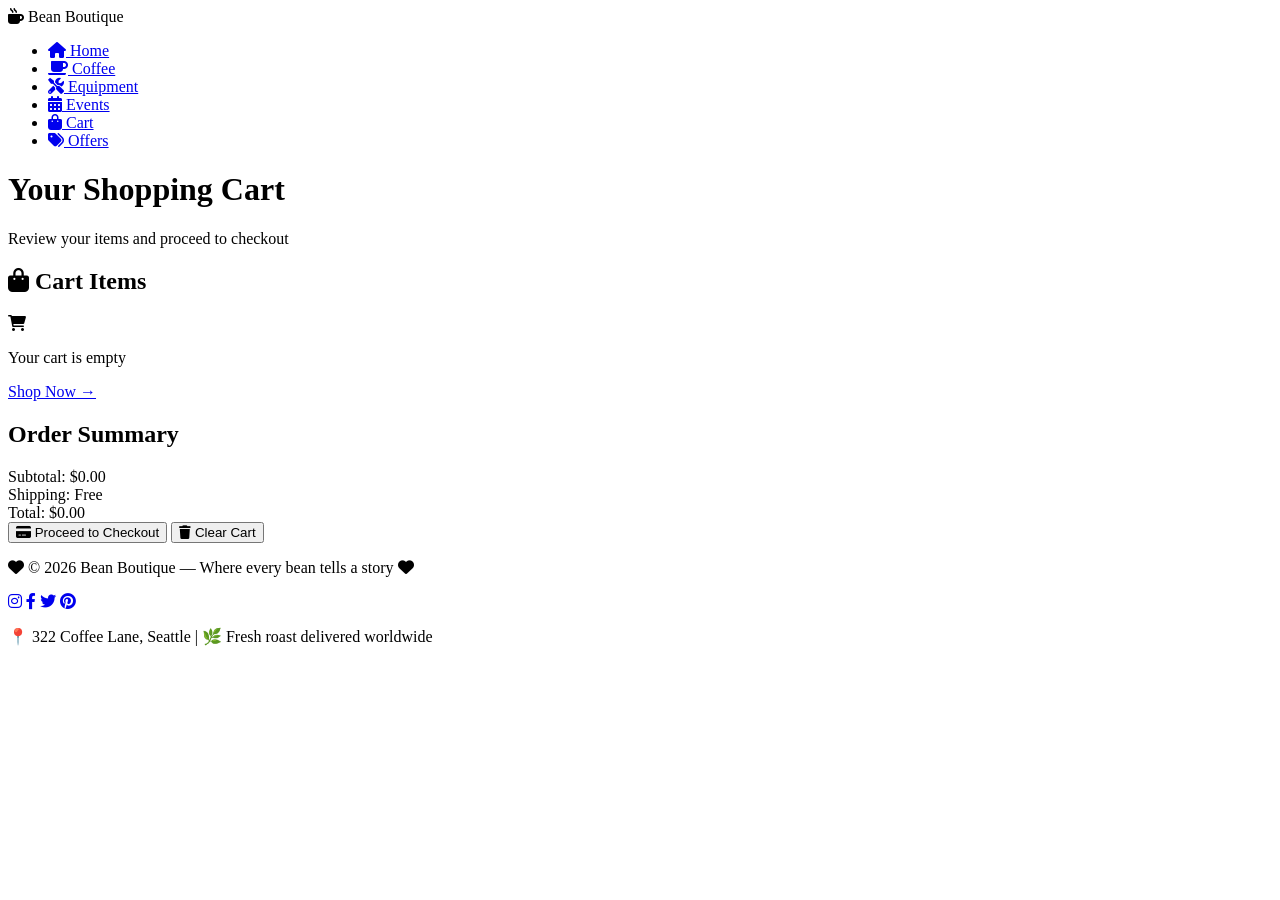
==== cart.html @ 531c9731 "Add files via upload" ====
<!DOCTYPE html>
<html lang="en">
<head>
    <meta charset="UTF-8">
    <meta name="viewport" content="width=device-width, initial-scale=1.0">
    <title>Shopping Cart - Bean Boutique</title>
    <link rel="stylesheet" href="css/styles.css">
    <link href="https://fonts.googleapis.com/css2?family=Inter:opsz,wght@14..32,300;14..32,400;14..32,600;14..32,700&family=Playfair+Display:wght@400;500;700;800&display=swap" rel="stylesheet">
    <link rel="stylesheet" href="https://cdnjs.cloudflare.com/ajax/libs/font-awesome/6.0.0-beta3/css/all.min.css">
</head>
<body>

<nav>
    <div class="logo"><i class="fas fa-mug-hot"></i> Bean Boutique</div>
    <ul>
        <li><a href="index.html"><i class="fas fa-home"></i> Home</a></li>
        <li><a href="coffee.html"><i class="fas fa-coffee"></i> Coffee</a></li>
        <li><a href="equipment.html"><i class="fas fa-tools"></i> Equipment</a></li>
        <li><a href="events.html"><i class="fas fa-calendar-alt"></i> Events</a></li>
        <li><a href="cart.html"><i class="fas fa-shopping-bag"></i> Cart</a></li>
        <li><a href="offers.html"><i class="fas fa-tags"></i> Offers</a></li>
    </ul>
</nav>

<header class="small-header cart-header">
    <h1>Your Shopping Cart</h1>
    <p>Review your items and proceed to checkout</p>
</header>

<section class="cart-section">
    <div class="cart-container">
        <div class="cart-items">
            <h2><i class="fas fa-shopping-bag"></i> Cart Items</h2>
            <div id="cartItemsList">
                <div class="empty-cart">
                    <i class="fas fa-shopping-cart"></i>
                    <p>Your cart is empty</p>
                    <a href="coffee.html" class="shop-now">Shop Now →</a>
                </div>
            </div>
        </div>
        <div class="cart-summary">
            <h2>Order Summary</h2>
            <div class="summary-details">
                <div class="summary-row">
                    <span>Subtotal:</span>
                    <span id="subtotal">$0.00</span>
                </div>
                <div class="summary-row">
                    <span>Shipping:</span>
                    <span>Free</span>
                </div>
                <div class="summary-row total">
                    <span>Total:</span>
                    <span id="total">$0.00</span>
                </div>
            </div>
            <button class="checkout-btn" onclick="checkout()"><i class="fas fa-credit-card"></i> Proceed to Checkout</button>
            <button class="clear-cart" onclick="clearCart()"><i class="fas fa-trash"></i> Clear Cart</button>
        </div>
    </div>
</section>

<footer>
    <p><i class="fas fa-heart"></i> © 2026 Bean Boutique — Where every bean tells a story <i class="fas fa-heart"></i></p>
    <div class="social-icons">
        <a href="#"><i class="fab fa-instagram"></i></a>
        <a href="#"><i class="fab fa-facebook-f"></i></a>
        <a href="#"><i class="fab fa-twitter"></i></a>
        <a href="#"><i class="fab fa-pinterest"></i></a>
    </div>
    <p>📍 322 Coffee Lane, Seattle | 🌿 Fresh roast delivered worldwide</p>
</footer>

<script>
function loadCart() {
    let cart = JSON.parse(localStorage.getItem('coffeeCart') || '[]');
    let cartItemsDiv = document.getElementById('cartItemsList');
    
    if (cart.length === 0) {
        cartItemsDiv.innerHTML = `<div class="empty-cart">
            <i class="fas fa-shopping-cart"></i>
            <p>Your cart is empty</p>
            <a href="coffee.html" class="shop-now">Shop Now →</a>
        </div>`;
        document.getElementById('subtotal').innerText = '$0.00';
        document.getElementById('total').innerText = '$0.00';
        return;
    }
    
    let html = '<div class="cart-items-list">';
    let subtotal = 0;
    
    cart.forEach((item, index) => {
        subtotal += item.price;
        html += `
            <div class="cart-item">
                <div class="cart-item-info">
                    <h3>${item.name}</h3>
                    <p>$${item.price.toFixed(2)}</p>
                </div>
                <button class="remove-item" onclick="removeItem(${index})"><i class="fas fa-trash-alt"></i> Remove</button>
            </div>
        `;
    });
    
    html += '</div>';
    cartItemsDiv.innerHTML = html;
    document.getElementById('subtotal').innerText = `$${subtotal.toFixed(2)}`;
    document.getElementById('total').innerText = `$${subtotal.toFixed(2)}`;
}

function removeItem(index) {
    let cart = JSON.parse(localStorage.getItem('coffeeCart') || '[]');
    cart.splice(index, 1);
    localStorage.setItem('coffeeCart', JSON.stringify(cart));
    loadCart();
}

function clearCart() {
    if (confirm('Are you sure you want to clear your cart?')) {
        localStorage.removeItem('coffeeCart');
        loadCart();
    }
}

function checkout() {
    let cart = JSON.parse(localStorage.getItem('coffeeCart') || '[]');
    if (cart.length === 0) {
        alert('Your cart is empty! Add some items first.');
        return;
    }
    alert('Thank you for your purchase! 🎉 Your order has been placed.');
    localStorage.removeItem('coffeeCart');
    loadCart();
}

loadCart();
</script>

</body>
</html>
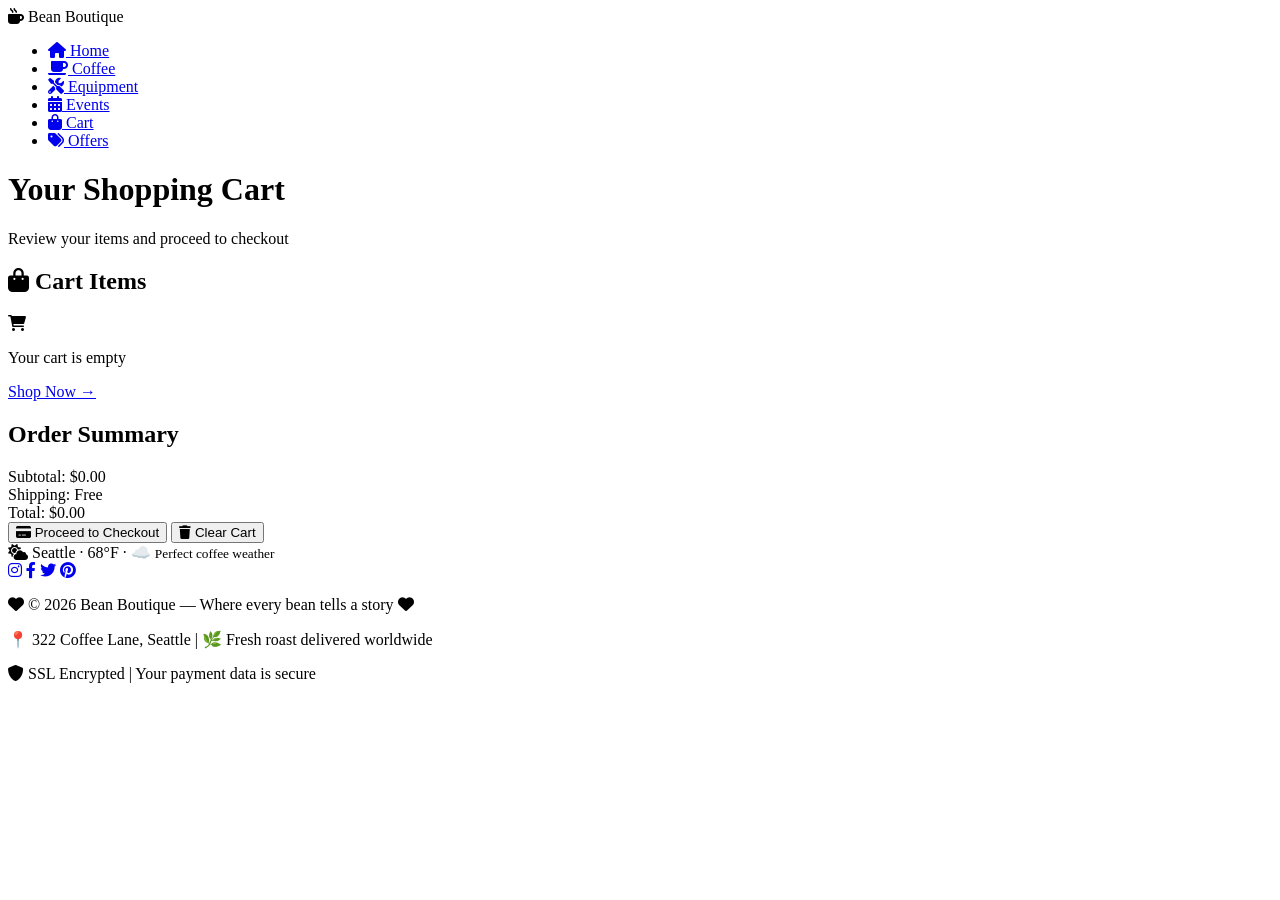
==== commit 75193dc4: "Add files via upload" ====
--- a/cart.html
+++ b/cart.html
@@ -62,14 +62,24 @@
 </section>
 
 <footer>
+    <div class="footer-content">
+        <div class="weather-mini">
+            <i class="fas fa-cloud-sun"></i> 
+            <span>Seattle · 68°F · ☁️</span>
+            <small>Perfect coffee weather</small>
+        </div>
+        <div class="social-icons">
+            <a href="#"><i class="fab fa-instagram"></i></a>
+            <a href="#"><i class="fab fa-facebook-f"></i></a>
+            <a href="#"><i class="fab fa-twitter"></i></a>
+            <a href="#"><i class="fab fa-pinterest"></i></a>
+        </div>
+    </div>
     <p><i class="fas fa-heart"></i> © 2026 Bean Boutique — Where every bean tells a story <i class="fas fa-heart"></i></p>
-    <div class="social-icons">
-        <a href="#"><i class="fab fa-instagram"></i></a>
-        <a href="#"><i class="fab fa-facebook-f"></i></a>
-        <a href="#"><i class="fab fa-twitter"></i></a>
-        <a href="#"><i class="fab fa-pinterest"></i></a>
-    </div>
     <p>📍 322 Coffee Lane, Seattle | 🌿 Fresh roast delivered worldwide</p>
+    <div class="security-badge">
+    <i class="fas fa-shield-alt"></i> SSL Encrypted | Your payment data is secure
+</div>
 </footer>
 
 <script>
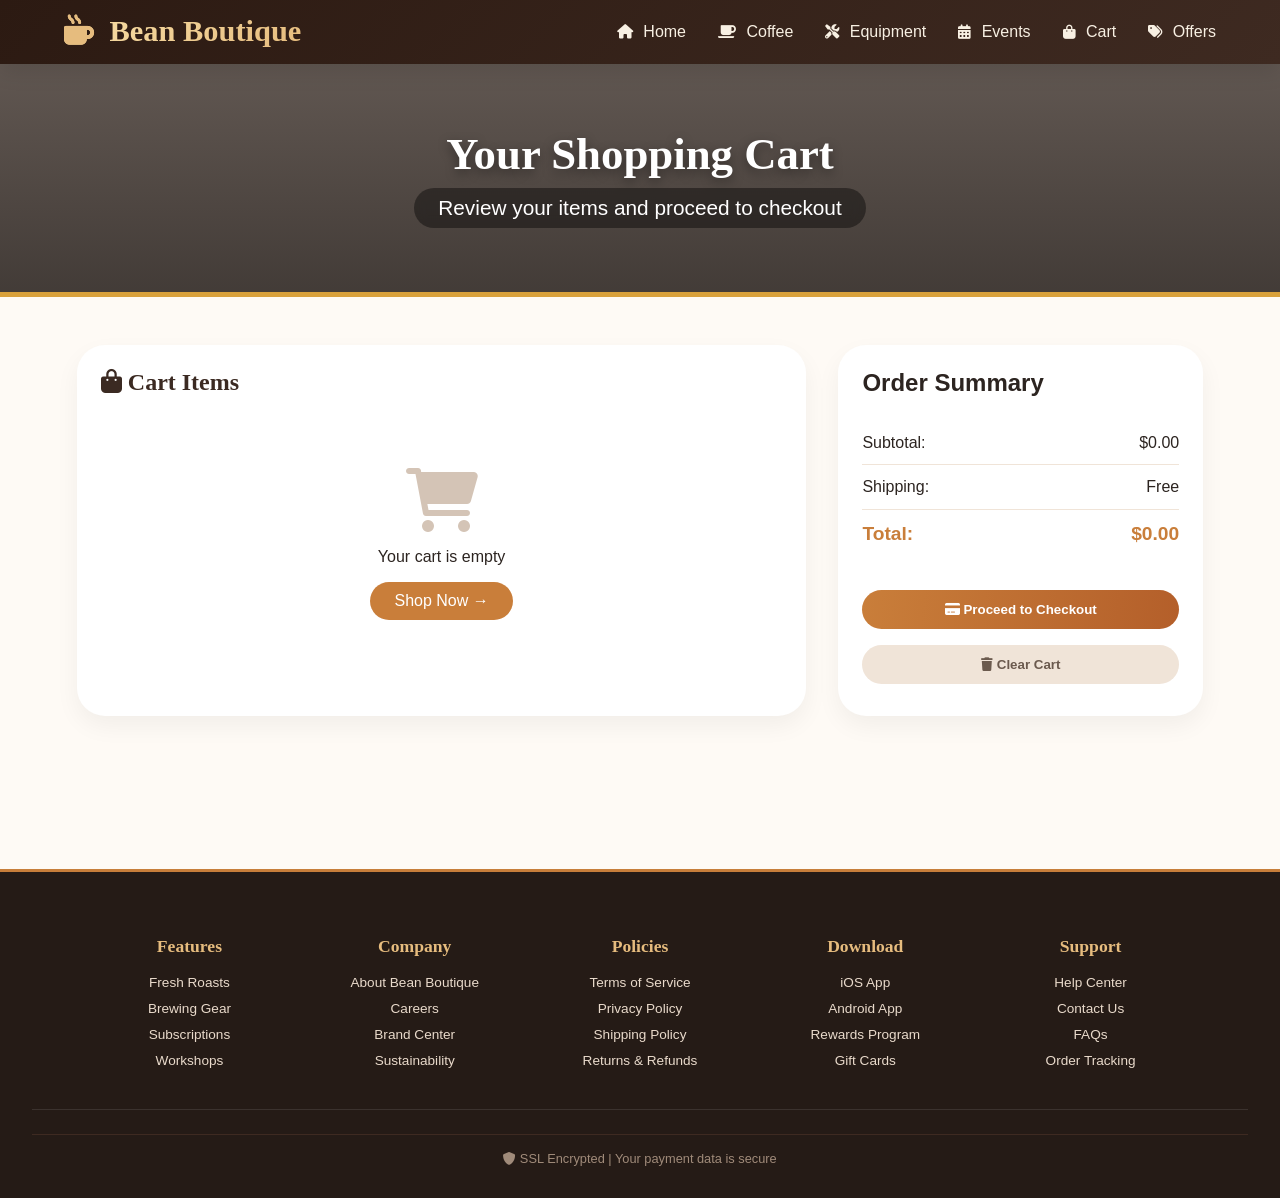
==== commit 52103dd2: "Add files via upload" ====
--- a/cart.html
+++ b/cart.html
@@ -10,6 +10,7 @@
 </head>
 <body>
 
+<!-- Navigation Bar -->
 <nav>
     <div class="logo"><i class="fas fa-mug-hot"></i> Bean Boutique</div>
     <ul>
@@ -22,11 +23,13 @@
     </ul>
 </nav>
 
+<!-- Page Header -->
 <header class="small-header cart-header">
     <h1>Your Shopping Cart</h1>
     <p>Review your items and proceed to checkout</p>
 </header>
 
+<!-- Plugin 3: Shopping Cart with Quantity Management -->
 <section class="cart-section">
     <div class="cart-container">
         <div class="cart-items">
@@ -61,28 +64,62 @@
     </div>
 </section>
 
+<!-- Footer -->
 <footer>
-    <div class="footer-content">
-        <div class="weather-mini">
-            <i class="fas fa-cloud-sun"></i> 
-            <span>Seattle · 68°F · ☁️</span>
-            <small>Perfect coffee weather</small>
-        </div>
-        <div class="social-icons">
-            <a href="#"><i class="fab fa-instagram"></i></a>
-            <a href="#"><i class="fab fa-facebook-f"></i></a>
-            <a href="#"><i class="fab fa-twitter"></i></a>
-            <a href="#"><i class="fab fa-pinterest"></i></a>
+    <div class="footer-columns">
+        <div class="footer-col">
+            <h3>Features</h3>
+            <ul>
+                <li><a href="coffee.html">Fresh Roasts</a></li>
+                <li><a href="equipment.html">Brewing Gear</a></li>
+                <li><a href="offers.html">Subscriptions</a></li>
+                <li><a href="events.html">Workshops</a></li>
+            </ul>
+        </div>
+        <div class="footer-col">
+            <h3>Company</h3>
+            <ul>
+                <li><a href="#">About Bean Boutique</a></li>
+                <li><a href="#">Careers</a></li>
+                <li><a href="#">Brand Center</a></li>
+                <li><a href="#">Sustainability</a></li>
+            </ul>
+        </div>
+        <div class="footer-col">
+            <h3>Policies</h3>
+            <ul>
+                <li><a href="#">Terms of Service</a></li>
+                <li><a href="#">Privacy Policy</a></li>
+                <li><a href="#">Shipping Policy</a></li>
+                <li><a href="#">Returns & Refunds</a></li>
+            </ul>
+        </div>
+        <div class="footer-col">
+            <h3>Download</h3>
+            <ul>
+                <li><a href="#">iOS App</a></li>
+                <li><a href="#">Android App</a></li>
+                <li><a href="#">Rewards Program</a></li>
+                <li><a href="#">Gift Cards</a></li>
+            </ul>
+        </div>
+        <div class="footer-col">
+            <h3>Support</h3>
+            <ul>
+                <li><a href="#">Help Center</a></li>
+                <li><a href="#">Contact Us</a></li>
+                <li><a href="#">FAQs</a></li>
+                <li><a href="#">Order Tracking</a></li>
+            </ul>
         </div>
     </div>
-    <p><i class="fas fa-heart"></i> © 2026 Bean Boutique — Where every bean tells a story <i class="fas fa-heart"></i></p>
-    <p>📍 322 Coffee Lane, Seattle | 🌿 Fresh roast delivered worldwide</p>
     <div class="security-badge">
-    <i class="fas fa-shield-alt"></i> SSL Encrypted | Your payment data is secure
-</div>
+        <i class="fas fa-shield-alt"></i> SSL Encrypted | Your payment data is secure
+    </div>
 </footer>
 
 <script>
+// Load and display cart items from localStorage
 function loadCart() {
     let cart = JSON.parse(localStorage.getItem('coffeeCart') || '[]');
     let cartItemsDiv = document.getElementById('cartItemsList');
@@ -102,12 +139,19 @@
     let subtotal = 0;
     
     cart.forEach((item, index) => {
-        subtotal += item.price;
+        let itemTotal = item.price * item.quantity;
+        subtotal += itemTotal;
         html += `
             <div class="cart-item">
                 <div class="cart-item-info">
                     <h3>${item.name}</h3>
-                    <p>$${item.price.toFixed(2)}</p>
+                    <p>$${item.price.toFixed(2)} each</p>
+                    <div class="quantity-controls">
+                        <button class="qty-btn" onclick="updateQuantity(${index}, -1)">-</button>
+                        <span class="qty-value">${item.quantity}</span>
+                        <button class="qty-btn" onclick="updateQuantity(${index}, 1)">+</button>
+                        <span class="item-total">$${itemTotal.toFixed(2)}</span>
+                    </div>
                 </div>
                 <button class="remove-item" onclick="removeItem(${index})"><i class="fas fa-trash-alt"></i> Remove</button>
             </div>
@@ -120,6 +164,22 @@
     document.getElementById('total').innerText = `$${subtotal.toFixed(2)}`;
 }
 
+// Update item quantity
+function updateQuantity(index, change) {
+    let cart = JSON.parse(localStorage.getItem('coffeeCart') || '[]');
+    let newQuantity = cart[index].quantity + change;
+    
+    if (newQuantity < 1) {
+        cart.splice(index, 1);
+    } else {
+        cart[index].quantity = newQuantity;
+    }
+    
+    localStorage.setItem('coffeeCart', JSON.stringify(cart));
+    loadCart();
+}
+
+// Remove single item from cart
 function removeItem(index) {
     let cart = JSON.parse(localStorage.getItem('coffeeCart') || '[]');
     cart.splice(index, 1);
@@ -127,6 +187,7 @@
     loadCart();
 }
 
+// Clear entire cart
 function clearCart() {
     if (confirm('Are you sure you want to clear your cart?')) {
         localStorage.removeItem('coffeeCart');
@@ -134,6 +195,7 @@
     }
 }
 
+// Checkout process
 function checkout() {
     let cart = JSON.parse(localStorage.getItem('coffeeCart') || '[]');
     if (cart.length === 0) {
@@ -145,6 +207,7 @@
     loadCart();
 }
 
+// Initialize cart on page load
 loadCart();
 </script>
 
--- a/css/styles.css
+++ b/css/styles.css
@@ -0,0 +1,1488 @@
+/* Reset & Base Styles */
+* {
+    margin: 0;
+    padding: 0;
+    box-sizing: border-box;
+}
+
+body {
+    font-family: 'Inter', sans-serif;
+    background-color: #fefaf5;
+    color: #2c2420;
+    scroll-behavior: smooth;
+}
+
+/* Navigation Bar */
+nav {
+    display: flex;
+    justify-content: space-between;
+    align-items: center;
+    background: linear-gradient(135deg, #2c1a12 0%, #3e2a21 100%);
+    padding: 0.9rem 5%;
+    box-shadow: 0 8px 20px rgba(0,0,0,0.1);
+    position: sticky;
+    top: 0;
+    z-index: 100;
+}
+
+.logo {
+    font-family: 'Playfair Display', serif;
+    font-size: 1.9rem;
+    font-weight: 800;
+    background: linear-gradient(135deg, #f9e0a8, #e6bc7e);
+    -webkit-background-clip: text;
+    background-clip: text;
+    color: transparent;
+}
+
+.logo i {
+    color: #e6bc7e;
+    margin-right: 8px;
+    background: none;
+    -webkit-background-clip: unset;
+    background-clip: unset;
+    color: #e6bc7e;
+}
+
+nav ul {
+    display: flex;
+    gap: 2rem;
+    list-style: none;
+}
+
+nav ul li a {
+    color: #f8f0e3;
+    text-decoration: none;
+    font-weight: 500;
+    font-size: 1rem;
+    transition: all 0.3s ease;
+    position: relative;
+    padding: 0.5rem 0;
+}
+
+nav ul li a i {
+    margin-right: 6px;
+    font-size: 0.9rem;
+}
+
+/* Animated underline on hover */
+nav ul li a::after {
+    content: '';
+    position: absolute;
+    bottom: 0;
+    left: 0;
+    width: 0;
+    height: 2px;
+    background: #e6bc7e;
+    transition: width 0.3s;
+}
+
+nav ul li a:hover::after {
+    width: 100%;
+}
+
+nav ul li a:hover {
+    color: #ffdd9e;
+    transform: translateY(-2px);
+}
+
+/* Header & Hero Sections */
+header {
+    background: linear-gradient(rgba(30, 18, 12, 0.6), rgba(20, 12, 8, 0.7)), url('https://images.pexels.com/photos/1695052/pexels-photo-1695052.jpeg?auto=compress&cs=tinysrgb&w=1600');
+    background-size: cover;
+    background-position: center 35%;
+    text-align: center;
+    padding: 6rem 2rem;
+    color: white;
+    border-bottom: 5px solid #d9a13b;
+}
+
+header h1 {
+    font-family: 'Playfair Display', serif;
+    font-size: 3.8rem;
+    font-weight: 800;
+    text-shadow: 0 4px 12px rgba(0,0,0,0.4);
+    margin-bottom: 0.8rem;
+    animation: fadeInUp 1s ease;
+}
+
+header p {
+    font-size: 1.3rem;
+    font-weight: 300;
+    background: rgba(0,0,0,0.4);
+    display: inline-block;
+    padding: 0.5rem 1.5rem;
+    border-radius: 60px;
+    backdrop-filter: blur(6px);
+}
+
+/* Fade in animation */
+@keyframes fadeInUp {
+    from {
+        opacity: 0;
+        transform: translateY(30px);
+    }
+    to {
+        opacity: 1;
+        transform: translateY(0);
+    }
+}
+
+/* Notification message - hidden by default, shown via JS */
+#notificationMsg {
+    display: none;
+}
+
+/* Slideshow Carousel */
+.slideshow-container {
+    width: 100%;
+    margin: 2rem auto;
+    border-radius: 28px;
+    overflow: hidden;
+    box-shadow: 0 20px 35px -12px rgba(0,0,0,0.25);
+    background: #e7d9cd;
+    padding: 8px;
+    position: relative;
+}
+
+.slide {
+    width: 100%;
+    height: auto;
+    display: none;
+}
+
+.slide.active {
+    display: block;
+    animation: fadeAnim 1.2s;
+}
+
+@keyframes fadeAnim {
+    0% { opacity: 0.4; }
+    100% { opacity: 1; }
+}
+
+.slideshow-dots {
+    text-align: center;
+    padding: 12px 0;
+    background: #e7d9cd;
+}
+
+.dot {
+    cursor: pointer;
+    height: 12px;
+    width: 12px;
+    margin: 0 5px;
+    background-color: #c4a27a;
+    border-radius: 50%;
+    display: inline-block;
+    transition: background-color 0.3s ease;
+}
+
+.dot:hover, .dot.active {
+    background-color: #c97e3a;
+    transform: scale(1.2);
+}
+
+/* Features Section (Homepage) */
+.features {
+    display: flex;
+    flex-wrap: wrap;
+    justify-content: center;
+    gap: 2rem;
+    padding: 4rem 6%;
+    background: #fffaf5;
+}
+
+.box {
+    background: white;
+    padding: 0 1.8rem 2rem 1.8rem;
+    width: 350px;
+    text-align: center;
+    border-radius: 32px;
+    box-shadow: 0 20px 30px -10px rgba(0, 0, 0, 0.08);
+    transition: all 0.35s cubic-bezier(0.2, 0.9, 0.4, 1.1);
+    border: 1px solid rgba(217, 161, 59, 0.2);
+    overflow: hidden;
+}
+
+.box:hover {
+    transform: translateY(-12px);
+    box-shadow: 0 28px 38px -14px rgba(90, 45, 20, 0.2);
+    border-color: #e6bc7e;
+}
+
+.box-image {
+    width: calc(100% + 3.6rem);
+    margin: 0 -1.8rem 1.5rem -1.8rem;
+    height: 200px;
+    overflow: hidden;
+}
+
+.box-image img {
+    width: 100%;
+    height: 100%;
+    object-fit: cover;
+    transition: transform 0.5s ease;
+}
+
+.box:hover .box-image img {
+    transform: scale(1.05);
+}
+
+.box i {
+    font-size: 2.5rem;
+    color: #c97e3a;
+    margin-bottom: 1rem;
+    background: #fff0e3;
+    padding: 0.6rem;
+    border-radius: 60px;
+    transition: 0.2s;
+    display: inline-block;
+    margin-top: -1.2rem;
+}
+
+.box:hover i {
+    background: #e6bc7e20;
+    color: #a5551e;
+    transform: scale(1.05);
+}
+
+.box h2 {
+    font-family: 'Playfair Display', serif;
+    font-size: 1.8rem;
+    margin-bottom: 0.8rem;
+    color: #3b2a22;
+}
+
+.box p {
+    color: #5e4b3c;
+    line-height: 1.5;
+    margin-bottom: 1.2rem;
+}
+
+.btn-learn {
+    display: inline-block;
+    padding: 8px 20px;
+    background: linear-gradient(95deg, #c97e3a, #b45f2a);
+    color: white;
+    text-decoration: none;
+    border-radius: 60px;
+    font-weight: 600;
+    font-size: 0.9rem;
+    transition: all 0.3s;
+}
+
+.btn-learn:hover {
+    transform: translateX(5px);
+    background: linear-gradient(95deg, #b45f2a, #9b4c1c);
+}
+
+/* Gallery Section */
+.gallery-section {
+    padding: 4rem 6%;
+    background: #f7efe7;
+}
+
+.gallery-section h2 {
+    font-family: 'Playfair Display', serif;
+    text-align: center;
+    font-size: 2.5rem;
+    color: #3b2a22;
+    margin-bottom: 2rem;
+}
+
+.gallery-section h2 i {
+    color: #c97e3a;
+    margin-right: 12px;
+}
+
+.gallery-grid {
+    display: grid;
+    grid-template-columns: repeat(auto-fit, minmax(300px, 1fr));
+    gap: 1.5rem;
+    max-width: 1400px;
+    margin: 0 auto;
+}
+
+.gallery-item {
+    position: relative;
+    border-radius: 20px;
+    overflow: hidden;
+    cursor: pointer;
+    box-shadow: 0 10px 20px rgba(0,0,0,0.1);
+    transition: transform 0.3s;
+}
+
+.gallery-item:hover {
+    transform: translateY(-8px);
+}
+
+.gallery-item img {
+    width: 100%;
+    height: 280px;
+    object-fit: cover;
+    display: block;
+    transition: transform 0.5s;
+}
+
+.gallery-item:hover img {
+    transform: scale(1.08);
+}
+
+.gallery-overlay {
+    position: absolute;
+    bottom: 0;
+    left: 0;
+    right: 0;
+    background: linear-gradient(to top, rgba(0,0,0,0.8), transparent);
+    color: white;
+    padding: 1rem;
+    transform: translateY(100%);
+    transition: transform 0.3s;
+}
+
+.gallery-item:hover .gallery-overlay {
+    transform: translateY(0);
+}
+
+.gallery-overlay span {
+    display: block;
+    font-weight: 600;
+    font-size: 1.1rem;
+}
+
+/* Modal Popup */
+.modal {
+    display: none;
+    position: fixed;
+    z-index: 1000;
+    left: 0;
+    top: 0;
+    width: 100%;
+    height: 100%;
+    background-color: rgba(0, 0, 0, 0.7);
+    backdrop-filter: blur(5px);
+    align-items: center;
+    justify-content: center;
+}
+
+.modal-content {
+    background: linear-gradient(145deg, #ffffff, #fff7ef);
+    margin: auto;
+    padding: 2rem 2rem 2.2rem;
+    width: 90%;
+    max-width: 420px;
+    border-radius: 48px;
+    text-align: center;
+    box-shadow: 0 35px 55px rgba(0, 0, 0, 0.3);
+    position: relative;
+    animation: modalPop 0.4s ease-out;
+    border: 1px solid #ffdeae;
+}
+
+@keyframes modalPop {
+    from {
+        transform: scale(0.9);
+        opacity: 0;
+    }
+    to {
+        transform: scale(1);
+        opacity: 1;
+    }
+}
+
+.close {
+    position: absolute;
+    right: 1.5rem;
+    top: 1.2rem;
+    font-size: 2rem;
+    font-weight: bold;
+    cursor: pointer;
+    color: #b46f3a;
+    transition: 0.2s;
+}
+
+.close:hover {
+    color: #d34200;
+    transform: rotate(90deg);
+}
+
+.modal-content i.fa-gift {
+    font-size: 2.8rem;
+    color: #c97e3a;
+    margin-bottom: 0.5rem;
+}
+
+.modal-content h2 {
+    font-family: 'Playfair Display', serif;
+    font-size: 2rem;
+    color: #2f221b;
+    margin-bottom: 0.5rem;
+}
+
+.modal-content p {
+    font-size: 1rem;
+    margin: 0.5rem 0 1.5rem;
+    color: #7a5a44;
+}
+
+.modal-content input {
+    width: 85%;
+    padding: 14px 18px;
+    margin: 0.5rem 0 1.2rem;
+    border: 1.5px solid #e9cfb0;
+    border-radius: 60px;
+    font-size: 1rem;
+    background: #fffbf5;
+    transition: 0.2s;
+    outline: none;
+    font-family: 'Inter', sans-serif;
+}
+
+.modal-content input:focus {
+    border-color: #c97e3a;
+    box-shadow: 0 0 0 3px rgba(201, 126, 58, 0.2);
+}
+
+.modal-content button {
+    background: linear-gradient(95deg, #c97e3a, #b45f2a);
+    border: none;
+    padding: 12px 28px;
+    font-weight: 700;
+    font-size: 1rem;
+    border-radius: 60px;
+    color: white;
+    cursor: pointer;
+    transition: all 0.2s;
+    width: 85%;
+    font-family: 'Inter', sans-serif;
+    box-shadow: 0 6px 12px rgba(185, 95, 30, 0.25);
+}
+
+.modal-content button:hover {
+    background: linear-gradient(95deg, #b45f2a, #9b4c1c);
+    transform: scale(0.97);
+}
+
+.modal-content small {
+    display: block;
+    margin-top: 1rem;
+    color: #b8865b;
+    font-size: 0.75rem;
+}
+
+/* Footer */
+footer {
+    background: #251b16;
+    color: #e9dacb;
+    text-align: center;
+    padding: 2rem;
+    margin-top: 2rem;
+    border-top: 3px solid #c77e3a;
+}
+
+/* Responsive Design - Tablet */
+@media (max-width: 850px) {
+    nav {
+        flex-direction: column;
+        gap: 0.8rem;
+    }
+    nav ul {
+        gap: 1.2rem;
+        flex-wrap: wrap;
+        justify-content: center;
+    }
+    header h1 {
+        font-size: 2.5rem;
+    }
+    .slideshow {
+        height: 300px;
+    }
+    .features {
+        padding: 2rem 5%;
+    }
+    .gallery-grid {
+        grid-template-columns: repeat(auto-fit, minmax(250px, 1fr));
+    }
+}
+
+/* Responsive Design - Mobile */
+@media (max-width: 650px) {
+    .slideshow {
+        height: 220px;
+    }
+    .box {
+        width: 90%;
+    }
+    .modal-content {
+        width: 92%;
+        padding: 1.5rem;
+    }
+    header {
+        padding: 3rem 1rem;
+    }
+    header h1 {
+        font-size: 1.8rem;
+    }
+    .gallery-section h2 {
+        font-size: 1.8rem;
+    }
+}
+
+::placeholder {
+    color: #c1aa91;
+    font-style: italic;
+}
+
+/* Page-specific headers */
+.small-header {
+    background: linear-gradient(rgba(30, 18, 12, 0.7), rgba(20, 12, 8, 0.8)), url('https://images.pexels.com/photos/1695052/pexels-photo-1695052.jpeg?auto=compress&cs=tinysrgb&w=1600');
+    background-size: cover;
+    background-position: center;
+    text-align: center;
+    padding: 4rem 2rem;
+    color: white;
+    border-bottom: 5px solid #d9a13b;
+}
+
+.small-header h1 {
+    font-family: 'Playfair Display', serif;
+    font-size: 2.8rem;
+    margin-bottom: 0.5rem;
+}
+
+.coffee-header { background: linear-gradient(rgba(30, 18, 12, 0.7), rgba(20, 12, 8, 0.8)), url('https://images.pexels.com/photos/312418/pexels-photo-312418.jpeg?auto=compress&cs=tinysrgb&w=1600'); }
+.events-header { background: linear-gradient(rgba(30, 18, 12, 0.7), rgba(20, 12, 8, 0.8)), url('https://images.pexels.com/photos/3357705/pexels-photo-3357705.jpeg?auto=compress&cs=tinysrgb&w=1600'); }
+.equipment-header { background: linear-gradient(rgba(30, 18, 12, 0.7), rgba(20, 12, 8, 0.8)), url('https://images.pexels.com/photos/302899/pexels-photo-302899.jpeg?auto=compress&cs=tinysrgb&w=1600'); }
+.cart-header { background: linear-gradient(rgba(30, 18, 12, 0.7), rgba(20, 12, 8, 0.8)), url('https://images.pexels.com/photos/2298609/pexels-photo-2298609.jpeg?auto=compress&cs=tinysrgb&w=1600'); }
+.offers-header { background: linear-gradient(rgba(30, 18, 12, 0.7), rgba(20, 12, 8, 0.8)), url('https://images.pexels.com/photos/414630/pexels-photo-414630.jpeg?auto=compress&cs=tinysrgb&w=1600'); }
+
+/* Search Bar */
+.search-section {
+    text-align: center;
+    padding: 2rem;
+    background: #fffaf5;
+}
+
+.search-wrapper {
+    display: inline-block;
+    position: relative;
+    width: 50%;
+}
+
+.search-wrapper i {
+    position: absolute;
+    left: 18px;
+    top: 50%;
+    transform: translateY(-50%);
+    color: #c97e3a;
+}
+
+#searchBar {
+    width: 100%;
+    padding: 14px 20px 14px 45px;
+    border-radius: 60px;
+    border: 2px solid #e9cfb0;
+    font-size: 1rem;
+    transition: all 0.3s;
+    background: white;
+}
+
+#searchBar:focus {
+    outline: none;
+    border-color: #c97e3a;
+    box-shadow: 0 0 0 3px rgba(201, 126, 58, 0.1);
+    width: 100%;
+}
+
+/* Coffee Cards */
+.coffee-container {
+    display: grid;
+    grid-template-columns: repeat(auto-fit, minmax(350px, 1fr));
+    gap: 2rem;
+    padding: 3rem 6%;
+    background: #fefaf5;
+}
+
+.coffee-card {
+    display: flex;
+    background: white;
+    border-radius: 24px;
+    overflow: hidden;
+    box-shadow: 0 10px 25px rgba(0,0,0,0.05);
+    transition: all 0.3s;
+    border: 1px solid #f0e4d8;
+}
+
+.coffee-card:hover {
+    transform: translateY(-5px);
+    box-shadow: 0 20px 35px rgba(0,0,0,0.1);
+}
+
+.coffee-image {
+    width: 40%;
+    overflow: hidden;
+}
+
+.coffee-image img {
+    width: 100%;
+    height: 100%;
+    object-fit: cover;
+    transition: transform 0.3s;
+}
+
+.coffee-card:hover .coffee-image img {
+    transform: scale(1.05);
+}
+
+.coffee-info {
+    width: 60%;
+    padding: 1.2rem;
+}
+
+.coffee-info h2 {
+    font-family: 'Playfair Display', serif;
+    font-size: 1.3rem;
+    margin-bottom: 0.5rem;
+    color: #3b2a22;
+}
+
+.rating {
+    color: #f5b042;
+    margin-bottom: 0.5rem;
+    font-size: 0.8rem;
+}
+
+.coffee-info p {
+    color: #6b5a4e;
+    font-size: 0.85rem;
+    line-height: 1.4;
+    margin-bottom: 0.8rem;
+}
+
+.price {
+    font-size: 1.3rem;
+    font-weight: 700;
+    color: #c97e3a;
+    margin-bottom: 0.8rem;
+}
+
+.price span {
+    font-size: 0.8rem;
+    font-weight: normal;
+    color: #a08b7a;
+}
+
+.add-to-cart {
+    background: linear-gradient(95deg, #c97e3a, #b45f2a);
+    border: none;
+    padding: 8px 16px;
+    border-radius: 60px;
+    color: white;
+    cursor: pointer;
+    font-size: 0.85rem;
+    transition: all 0.3s;
+    width: 100%;
+}
+
+.add-to-cart:hover {
+    transform: translateY(-2px);
+    box-shadow: 0 4px 12px rgba(185, 95, 30, 0.3);
+}
+
+/* Events Page */
+.events-container {
+    display: grid;
+    grid-template-columns: repeat(auto-fit, minmax(320px, 1fr));
+    gap: 2rem;
+    padding: 3rem 6%;
+    background: #fefaf5;
+}
+
+.event-card {
+    background: white;
+    padding: 2rem;
+    border-radius: 28px;
+    text-align: center;
+    transition: all 0.3s;
+    border: 1px solid #f0e4d8;
+}
+
+.event-card:hover {
+    transform: translateY(-8px);
+    box-shadow: 0 20px 35px rgba(0,0,0,0.1);
+}
+
+.event-icon {
+    font-size: 3rem;
+    color: #c97e3a;
+    margin-bottom: 1rem;
+}
+
+.event-input {
+    background: #f5ede4;
+    font-weight: 600;
+}
+
+.event-card h2 {
+    font-family: 'Playfair Display', serif;
+    font-size: 1.5rem;
+    margin-bottom: 0.8rem;
+}
+
+.event-details {
+    margin: 1rem 0;
+    font-size: 0.85rem;
+    color: #6b5a4e;
+}
+
+.event-details span {
+    display: block;
+    margin: 0.3rem 0;
+}
+
+.event-price {
+    font-size: 1.3rem;
+    font-weight: 700;
+    color: #c97e3a;
+    margin: 1rem 0;
+}
+
+.register-btn {
+    background: linear-gradient(95deg, #c97e3a, #b45f2a);
+    border: none;
+    padding: 10px 24px;
+    border-radius: 60px;
+    color: white;
+    cursor: pointer;
+    transition: all 0.3s;
+}
+
+.register-btn:hover {
+    transform: translateX(5px);
+}
+
+.form-icon {
+    font-size: 2.5rem;
+    color: #c97e3a;
+}
+
+/* Equipment Page */
+.equipment-container {
+    display: grid;
+    grid-template-columns: repeat(auto-fit, minmax(300px, 1fr));
+    gap: 2rem;
+    padding: 3rem 6%;
+    background: #fefaf5;
+}
+
+.equipment-card {
+    background: white;
+    border-radius: 24px;
+    overflow: hidden;
+    transition: all 0.3s;
+    box-shadow: 0 10px 25px rgba(0,0,0,0.05);
+}
+
+.equipment-card:hover {
+    transform: translateY(-8px);
+    box-shadow: 0 20px 35px rgba(0,0,0,0.1);
+}
+
+.equipment-image {
+    position: relative;
+    height: 220px;
+    overflow: hidden;
+}
+
+.equipment-image img {
+    width: 100%;
+    height: 100%;
+    object-fit: cover;
+}
+
+.badge {
+    position: absolute;
+    top: 12px;
+    right: 12px;
+    background: #c97e3a;
+    color: white;
+    padding: 4px 12px;
+    border-radius: 60px;
+    font-size: 0.75rem;
+    font-weight: 600;
+}
+
+.equipment-card h2 {
+    font-family: 'Playfair Display', serif;
+    padding: 1rem 1rem 0.5rem;
+    font-size: 1.3rem;
+}
+
+.equipment-card p {
+    padding: 0 1rem;
+    color: #6b5a4e;
+    font-size: 0.85rem;
+}
+
+.equipment-price {
+    padding: 0.5rem 1rem;
+    font-size: 1.3rem;
+    font-weight: 700;
+    color: #c97e3a;
+}
+
+.tip {
+    padding: 0.5rem 1rem;
+    font-size: 0.75rem;
+    color: #a08b7a;
+    background: #fef5ed;
+    margin: 0.5rem;
+    border-radius: 12px;
+}
+
+/* Cart Page */
+.cart-section {
+    padding: 3rem 6%;
+    background: #fefaf5;
+    min-height: 60vh;
+}
+
+.cart-container {
+    display: grid;
+    grid-template-columns: 2fr 1fr;
+    gap: 2rem;
+}
+
+.cart-items {
+    background: white;
+    border-radius: 28px;
+    padding: 1.5rem;
+    box-shadow: 0 10px 25px rgba(0,0,0,0.05);
+}
+
+.cart-items h2 {
+    font-family: 'Playfair Display', serif;
+    margin-bottom: 1.5rem;
+    color: #3b2a22;
+}
+
+.empty-cart {
+    text-align: center;
+    padding: 3rem;
+}
+
+.empty-cart i {
+    font-size: 4rem;
+    color: #d4c4b6;
+    margin-bottom: 1rem;
+}
+
+.shop-now {
+    display: inline-block;
+    margin-top: 1rem;
+    background: #c97e3a;
+    color: white;
+    padding: 10px 24px;
+    border-radius: 60px;
+    text-decoration: none;
+}
+
+.cart-item {
+    display: flex;
+    justify-content: space-between;
+    align-items: center;
+    padding: 1rem;
+    border-bottom: 1px solid #f0e4d8;
+}
+
+.cart-item-info h3 {
+    font-size: 1rem;
+    margin-bottom: 0.3rem;
+}
+
+.remove-item {
+    background: none;
+    border: none;
+    color: #e07474;
+    cursor: pointer;
+    font-size: 0.85rem;
+}
+
+/* Quantity controls for cart */
+.quantity-controls {
+    display: flex;
+    align-items: center;
+    gap: 10px;
+    margin-top: 8px;
+}
+
+.qty-btn {
+    background: #f0e4d8;
+    border: none;
+    width: 28px;
+    height: 28px;
+    border-radius: 50%;
+    cursor: pointer;
+    font-size: 1.1rem;
+    font-weight: bold;
+    transition: all 0.2s;
+}
+
+.qty-btn:hover {
+    background: #c97e3a;
+    color: white;
+}
+
+.qty-value {
+    font-weight: 600;
+    min-width: 30px;
+    text-align: center;
+}
+
+.item-total {
+    margin-left: 15px;
+    font-weight: 700;
+    color: #c97e3a;
+}
+
+.cart-summary {
+    background: white;
+    border-radius: 28px;
+    padding: 1.5rem;
+    box-shadow: 0 10px 25px rgba(0,0,0,0.05);
+    height: fit-content;
+}
+
+.summary-details {
+    margin: 1.5rem 0;
+}
+
+.summary-row {
+    display: flex;
+    justify-content: space-between;
+    padding: 0.8rem 0;
+    border-bottom: 1px solid #f0e4d8;
+}
+
+.summary-row.total {
+    font-weight: 700;
+    font-size: 1.2rem;
+    color: #c97e3a;
+    border-bottom: none;
+}
+
+.checkout-btn, .clear-cart {
+    width: 100%;
+    padding: 12px;
+    margin: 0.5rem 0;
+    border: none;
+    border-radius: 60px;
+    cursor: pointer;
+    font-weight: 600;
+}
+
+.checkout-btn {
+    background: linear-gradient(95deg, #c97e3a, #b45f2a);
+    color: white;
+}
+
+.clear-cart {
+    background: #f0e4d8;
+    color: #6b5a4e;
+}
+
+/* Offers Page */
+.offers-container {
+    display: grid;
+    grid-template-columns: repeat(auto-fit, minmax(300px, 1fr));
+    gap: 2rem;
+    padding: 3rem 6%;
+    background: #fefaf5;
+}
+
+.offer-card {
+    background: white;
+    padding: 2rem;
+    border-radius: 28px;
+    text-align: center;
+    transition: all 0.3s;
+    border: 2px solid #f0e4d8;
+}
+
+.offer-card:hover {
+    transform: translateY(-5px);
+    border-color: #c97e3a;
+}
+
+.offer-icon {
+    font-size: 3rem;
+    color: #c97e3a;
+    margin-bottom: 1rem;
+}
+
+.offer-code {
+    margin: 1rem 0;
+    font-size: 1.1rem;
+}
+
+.offer-code span {
+    background: #fef5ed;
+    padding: 4px 12px;
+    border-radius: 60px;
+    font-weight: 600;
+    color: #c97e3a;
+}
+
+.copy-code, .shop-offer {
+    background: linear-gradient(95deg, #c97e3a, #b45f2a);
+    border: none;
+    padding: 10px 24px;
+    border-radius: 60px;
+    color: white;
+    cursor: pointer;
+}
+
+/* Subscription Plans */
+.subscription-section {
+    padding: 3rem 6%;
+    background: #f7efe7;
+    text-align: center;
+}
+
+.subscription-section h2 {
+    font-family: 'Playfair Display', serif;
+    font-size: 2rem;
+    color: #3b2a22;
+}
+
+.subscription-container {
+    display: flex;
+    justify-content: center;
+    gap: 2rem;
+    margin-top: 2rem;
+    flex-wrap: wrap;
+}
+
+.plan {
+    background: white;
+    padding: 2rem;
+    border-radius: 28px;
+    width: 300px;
+    position: relative;
+    transition: all 0.3s;
+}
+
+.plan:hover {
+    transform: translateY(-8px);
+    box-shadow: 0 20px 35px rgba(0,0,0,0.1);
+}
+
+.plan.popular {
+    border: 2px solid #c97e3a;
+    transform: scale(1.02);
+}
+
+.popular-badge {
+    position: absolute;
+    top: -12px;
+    left: 50%;
+    transform: translateX(-50%);
+    background: #c97e3a;
+    color: white;
+    padding: 4px 16px;
+    border-radius: 60px;
+    font-size: 0.8rem;
+    white-space: nowrap;
+}
+
+.plan-icon {
+    font-size: 2.5rem;
+    color: #c97e3a;
+    margin-bottom: 1rem;
+}
+
+.plan-price {
+    font-size: 2rem;
+    font-weight: 700;
+    color: #c97e3a;
+    margin: 1rem 0;
+}
+
+.plan-price span {
+    font-size: 0.9rem;
+    font-weight: normal;
+}
+
+.plan ul {
+    list-style: none;
+    padding: 0;
+    margin: 1rem 0;
+}
+
+.plan ul li {
+    padding: 0.5rem 0;
+    text-align: left;
+}
+
+.plan ul li i {
+    margin-right: 8px;
+}
+
+.plan ul li .fa-check { color: #4caf50; }
+.plan ul li .fa-times { color: #e07474; }
+
+.subscribe-btn {
+    background: linear-gradient(95deg, #c97e3a, #b45f2a);
+    border: none;
+    padding: 10px 24px;
+    border-radius: 60px;
+    color: white;
+    cursor: pointer;
+    width: 100%;
+    font-weight: 600;
+}
+
+/* Toast Notification */
+.toast {
+    position: fixed;
+    bottom: 30px;
+    right: 30px;
+    background: #2c1a12;
+    color: white;
+    padding: 12px 24px;
+    border-radius: 60px;
+    display: none;
+    align-items: center;
+    gap: 10px;
+    z-index: 1000;
+    animation: slideIn 0.3s ease;
+}
+
+.toast.show {
+    display: flex;
+}
+
+@keyframes slideIn {
+    from {
+        transform: translateX(100%);
+        opacity: 0;
+    }
+    to {
+        transform: translateX(0);
+        opacity: 1;
+    }
+}
+
+/* Additional responsive fixes */
+@media (max-width: 768px) {
+    .coffee-card {
+        flex-direction: column;
+    }
+    .coffee-image, .coffee-info {
+        width: 100%;
+    }
+    .coffee-image {
+        height: 200px;
+    }
+    .cart-container {
+        grid-template-columns: 1fr;
+    }
+    .search-wrapper {
+        width: 90%;
+    }
+    .small-header h1 {
+        font-size: 1.8rem;
+    }
+}
+
+/* Map & Video Sections */
+.map-section, .instagram-section {
+    padding: 3rem 6%;
+    background: #fffaf5;
+    text-align: center;
+}
+
+.map-section h2, .instagram-section h2 {
+    font-family: 'Playfair Display', serif;
+    font-size: 2rem;
+    color: #3b2a22;
+    margin-bottom: 1.5rem;
+}
+
+.map-section h2 i, .instagram-section h2 i {
+    color: #c97e3a;
+    margin-right: 10px;
+}
+
+.map-container {
+    border-radius: 28px;
+    overflow: hidden;
+    box-shadow: 0 10px 25px rgba(0,0,0,0.1);
+    max-width: 1000px;
+    margin: 0 auto;
+}
+/* Iframe styles */
+.map-iframe {
+    border: 0;
+    width: 100%;
+}
+
+.video-iframe {
+    width: 100%;
+}
+
+.video-section {
+    padding: 3rem 6%;
+    background: #fefaf5;
+    text-align: center;
+}
+
+.video-section h2 {
+    font-family: 'Playfair Display', serif;
+    font-size: 2rem;
+    color: #3b2a22;
+    margin-bottom: 1.5rem;
+}
+
+.video-section h2 i {
+    color: #ff0000;
+    margin-right: 10px;
+}
+
+.video-container {
+    max-width: 900px;
+    margin: 0 auto;
+    border-radius: 28px;
+    overflow: hidden;
+    box-shadow: 0 15px 30px rgba(0,0,0,0.1);
+}
+
+/* Rating Section */
+.rating-section, .tips-section {
+    padding: 3rem 6%;
+    background: #fffaf5;
+    text-align: center;
+}
+
+.rating-section h2, .tips-section h2 {
+    font-family: 'Playfair Display', serif;
+    font-size: 2rem;
+    color: #3b2a22;
+    margin-bottom: 1.5rem;
+}
+
+.rating-section h2 i, .tips-section h2 i {
+    color: #c97e3a;
+    margin-right: 10px;
+}
+
+.rating-widget {
+    background: white;
+    padding: 2rem;
+    border-radius: 28px;
+    max-width: 500px;
+    margin: 0 auto;
+    box-shadow: 0 10px 25px rgba(0,0,0,0.05);
+    border: 1px solid #f0e4d8;
+}
+
+.rating-select {
+    width: 80%;
+    padding: 12px 20px;
+    border-radius: 60px;
+    border: 2px solid #e9cfb0;
+    font-size: 1rem;
+    margin: 1rem 0;
+    background: white;
+    cursor: pointer;
+    font-family: 'Inter', sans-serif;
+    transition: all 0.3s;
+}
+
+.rating-select:hover {
+    border-color: #c97e3a;
+}
+
+.rating-select:focus {
+    outline: none;
+    border-color: #c97e3a;
+    box-shadow: 0 0 0 3px rgba(201, 126, 58, 0.1);
+}
+
+.rating-feedback {
+    margin-top: 1rem;
+    font-size: 1rem;
+    color: #6b5a4e;
+    display: none;
+    font-weight: 500;
+}
+
+/* Registration Modal */
+.register-modal {
+    max-width: 480px;
+}
+
+.event-input {
+    background: #f5ede4;
+    font-weight: 600;
+    width: 100%;
+    padding: 12px 15px;
+    margin: 8px 0;
+    border: 1.5px solid #e9cfb0;
+    border-radius: 60px;
+    font-size: 0.9rem;
+    box-sizing: border-box;
+}
+
+#registrationForm input {
+    width: 100%;
+    padding: 12px 15px;
+    margin: 8px 0;
+    border: 1.5px solid #e9cfb0;
+    border-radius: 60px;
+    font-size: 0.9rem;
+    font-family: 'Inter', sans-serif;
+    box-sizing: border-box;
+}
+
+#registrationForm input:focus {
+    outline: none;
+    border-color: #c97e3a;
+    box-shadow: 0 0 0 3px rgba(201, 126, 58, 0.1);
+}
+
+#registrationForm button {
+    background: linear-gradient(95deg, #c97e3a, #b45f2a);
+    border: none;
+    padding: 12px 28px;
+    font-weight: 700;
+    font-size: 1rem;
+    border-radius: 60px;
+    color: white;
+    cursor: pointer;
+    transition: all 0.2s;
+    width: 100%;
+    margin-top: 15px;
+    font-family: 'Inter', sans-serif;
+}
+
+#registrationForm button:hover {
+    background: linear-gradient(95deg, #b45f2a, #9b4c1c);
+    transform: scale(0.98);
+}
+
+.email-note {
+    font-size: 0.7rem;
+    color: #a08b7a;
+    margin-top: 15px;
+    text-align: center;
+}
+
+.email-note i {
+    color: #c97e3a;
+    margin-right: 5px;
+}
+
+.security-badge {
+    text-align: center;
+    margin-top: 1rem;
+    font-size: 0.8rem;
+    color: #a08b7a;
+    border-top: 1px solid #3e2a21;
+    padding-top: 1rem;
+}
+
+.visually-hidden {
+    position: absolute;
+    width: 1px;
+    height: 1px;
+    padding: 0;
+    margin: -1px;
+    overflow: hidden;
+    clip: rect(0, 0, 0, 0);
+    white-space: nowrap;
+    border: 0;
+}
+
+/* Viber-style Multi-Column Footer */
+.footer-columns {
+    display: flex;
+    flex-wrap: wrap;
+    justify-content: space-between;
+    gap: 2rem;
+    padding: 2rem 5%;
+    border-bottom: 1px solid rgba(255, 255, 255, 0.1);
+    margin-bottom: 1.5rem;
+}
+
+.footer-col {
+    flex: 1;
+    min-width: 150px;
+}
+
+.footer-col h3 {
+    font-family: 'Playfair Display', serif;
+    font-size: 1.1rem;
+    margin-bottom: 1rem;
+    color: #e6bc7e;
+    font-weight: 600;
+}
+
+.footer-col ul {
+    list-style: none;
+    padding: 0;
+}
+
+.footer-col ul li {
+    margin-bottom: 0.5rem;
+}
+
+.footer-col ul li a {
+    color: #e9dacb;
+    text-decoration: none;
+    font-size: 0.85rem;
+    transition: color 0.2s;
+}
+
+.footer-col ul li a:hover {
+    color: #e6bc7e;
+    text-decoration: underline;
+}
+
+.footer-bottom {
+    display: flex;
+    justify-content: space-between;
+    align-items: center;
+    flex-wrap: wrap;
+    gap: 1rem;
+    padding: 1rem 5%;
+    border-bottom: 1px solid rgba(255, 255, 255, 0.1);
+}
+
+.footer-copyright {
+    text-align: center;
+    padding: 1rem 5%;
+}
+
+footer p {
+    margin: 0.5rem 0;
+}
+
+/* Responsive footer */
+@media (max-width: 768px) {
+    .footer-columns {
+        flex-direction: column;
+        gap: 1.5rem;
+        text-align: center;
+    }
+    
+    .footer-bottom {
+        flex-direction: column;
+        text-align: center;
+    }
+    
+    .footer-col {
+        min-width: 100%;
+    }
+}
